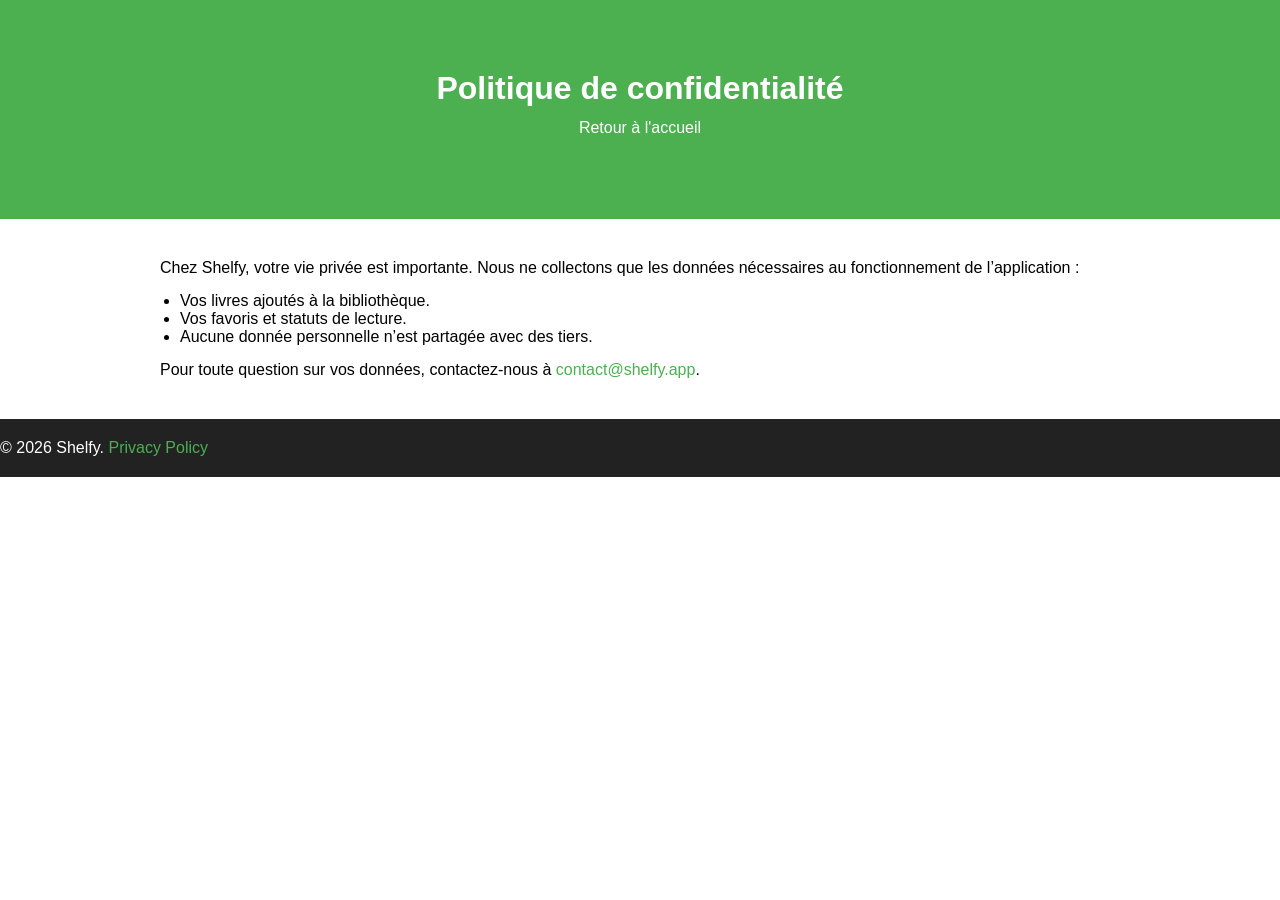
==== privacy-policy.html @ 0d58c791 "change file name" ====
<!DOCTYPE html>
<html lang="fr">
<head>
    <meta charset="UTF-8">
    <meta name="viewport" content="width=device-width, initial-scale=1.0">
    <title>Privacy Policy - Shelfy</title>
    <link rel="stylesheet" href="css/style.css">
</head>
<body>
    <header class="privacy-header">
        <div class="container">
            <h1>Politique de confidentialité</h1>
            <a href="index.html" class="btn">Retour à l'accueil</a>
        </div>
    </header>

    <section class="privacy-content container">
        <p>Chez Shelfy, votre vie privée est importante. Nous ne collectons que les données nécessaires au fonctionnement de l’application :</p>
        <ul>
            <li>Vos livres ajoutés à la bibliothèque.</li>
            <li>Vos favoris et statuts de lecture.</li>
            <li>Aucune donnée personnelle n’est partagée avec des tiers.</li>
        </ul>
        <p>Pour toute question sur vos données, contactez-nous à <a href="mailto:contact@shelfy.app">contact@shelfy.app</a>.</p>
    </section>

    <footer class="footer">
        <p>&copy; 2026 Shelfy. <a href="privacy-policy.html">Privacy Policy</a></p>
    </footer>
</body>
</html>
---- css/style.css ----
/* Reset simple */
* {
    margin: 0;
    padding: 0;
    box-sizing: border-box;
    font-family: 'Arial', sans-serif;
}

body, html {
    height: 100%;
}

/* Boutons */
.btn {
    display: inline-block;
    padding: 12px 24px;
    background-color: #4CAF50;
    color: #fff;
    text-decoration: none;
    border-radius: 8px;
    transition: background 0.3s;
}

.btn:hover {
    background-color: #45a049;
}

/* Container */
.container {
    max-width: 1000px;
    margin: 0 auto;
    padding: 20px;
    text-align: center;
}

/* Landing page */
.hero {
    display: flex;
    align-items: center;
    justify-content: center;
    flex-direction: column;
    height: 100vh;
    background: linear-gradient(to right, #4CAF50, #81C784);
    color: #fff;
}

.hero h1 {
    font-size: 3em;
    margin-bottom: 20px;
}

.hero p {
    font-size: 1.5em;
    margin-bottom: 30px;
}

/* Features */
.features {
    padding: 50px 20px;
}

.feature-grid {
    display: flex;
    flex-wrap: wrap;
    gap: 20px;
    justify-content: center;
    margin-top: 30px;
}

.feature {
    flex: 1 1 250px;
    background-color: #f1f1f1;
    padding: 20px;
    border-radius: 10px;
}

/* Footer */
.footer {
    background-color: #222;
    color: #fff;
    padding: 20px 0;
}

/* Privacy page */
.privacy-header {
    padding: 50px 20px;
    background-color: #4CAF50;
    color: #fff;
    text-align: center;
}

.privacy-content {
    padding: 40px 20px;
    text-align: left;
}

.privacy-content ul {
    margin: 15px 0 15px 20px;
}

a {
    color: #4CAF50;
    text-decoration: none;
}

a:hover {
    text-decoration: underline;
}

/* Responsive */
@media (max-width: 768px) {
    .hero h1 {
        font-size: 2.5em;
    }
    .hero p {
        font-size: 1.2em;
    }
    .feature-grid {
        flex-direction: column;
    }
}
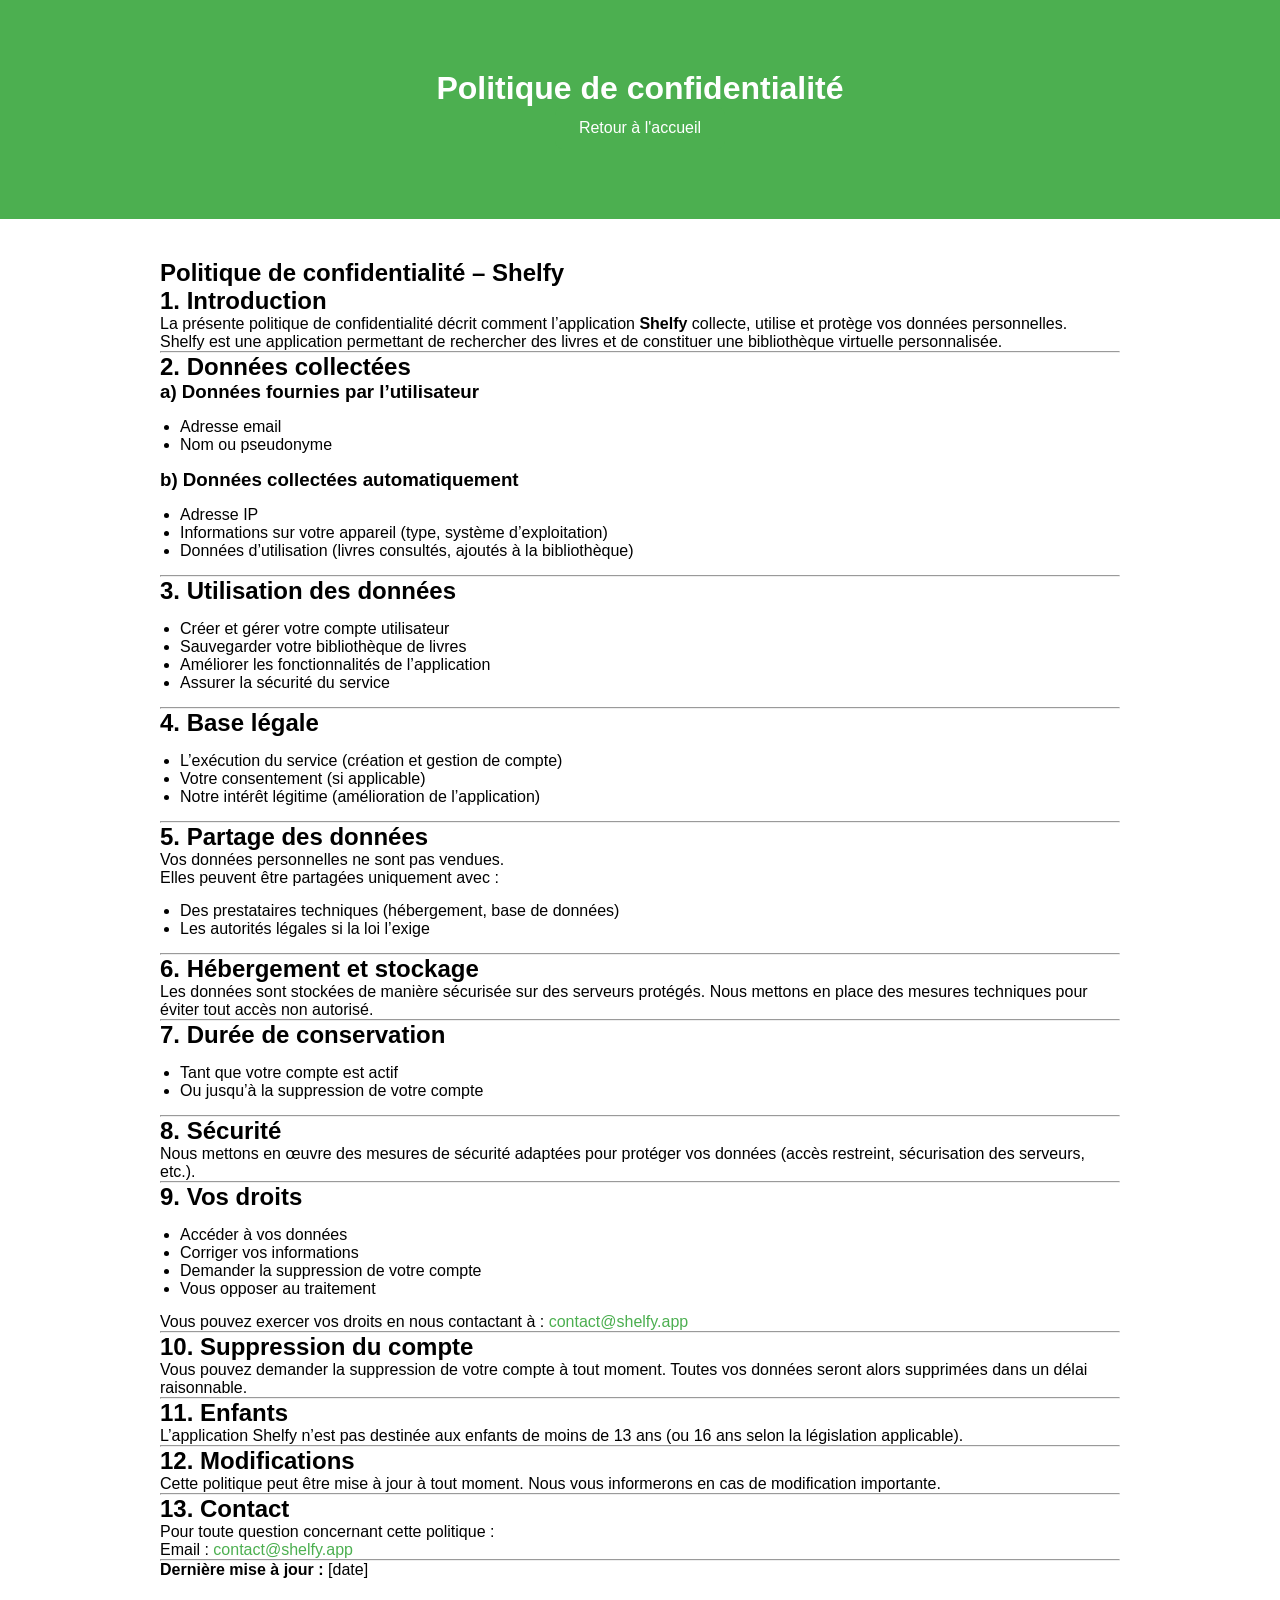
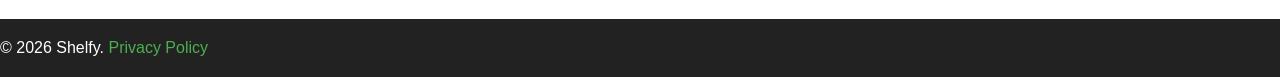
==== commit aeac9d05: "Update privacy-policy.html" ====
--- a/privacy-policy.html
+++ b/privacy-policy.html
@@ -15,17 +15,137 @@
     </header>
 
     <section class="privacy-content container">
-        <p>Chez Shelfy, votre vie privée est importante. Nous ne collectons que les données nécessaires au fonctionnement de l’application :</p>
-        <ul>
-            <li>Vos livres ajoutés à la bibliothèque.</li>
-            <li>Vos favoris et statuts de lecture.</li>
-            <li>Aucune donnée personnelle n’est partagée avec des tiers.</li>
-        </ul>
-        <p>Pour toute question sur vos données, contactez-nous à <a href="mailto:contact@shelfy.app">contact@shelfy.app</a>.</p>
+        <h1>Politique de confidentialité – Shelfy</h1>
+
+<h2>1. Introduction</h2>
+<p>
+La présente politique de confidentialité décrit comment l’application <strong>Shelfy</strong> collecte, utilise et protège vos données personnelles.
+</p>
+<p>
+Shelfy est une application permettant de rechercher des livres et de constituer une bibliothèque virtuelle personnalisée.
+</p>
+
+<hr>
+
+<h2>2. Données collectées</h2>
+
+<h3>a) Données fournies par l’utilisateur</h3>
+<ul>
+    <li>Adresse email</li>
+    <li>Nom ou pseudonyme</li>
+</ul>
+
+<h3>b) Données collectées automatiquement</h3>
+<ul>
+    <li>Adresse IP</li>
+    <li>Informations sur votre appareil (type, système d’exploitation)</li>
+    <li>Données d’utilisation (livres consultés, ajoutés à la bibliothèque)</li>
+</ul>
+
+<hr>
+
+<h2>3. Utilisation des données</h2>
+<ul>
+    <li>Créer et gérer votre compte utilisateur</li>
+    <li>Sauvegarder votre bibliothèque de livres</li>
+    <li>Améliorer les fonctionnalités de l’application</li>
+    <li>Assurer la sécurité du service</li>
+</ul>
+
+<hr>
+
+<h2>4. Base légale</h2>
+<ul>
+    <li>L’exécution du service (création et gestion de compte)</li>
+    <li>Votre consentement (si applicable)</li>
+    <li>Notre intérêt légitime (amélioration de l’application)</li>
+</ul>
+
+<hr>
+
+<h2>5. Partage des données</h2>
+<p>Vos données personnelles ne sont pas vendues.</p>
+<p>Elles peuvent être partagées uniquement avec :</p>
+<ul>
+    <li>Des prestataires techniques (hébergement, base de données)</li>
+    <li>Les autorités légales si la loi l’exige</li>
+</ul>
+
+<hr>
+
+<h2>6. Hébergement et stockage</h2>
+<p>
+Les données sont stockées de manière sécurisée sur des serveurs protégés.
+Nous mettons en place des mesures techniques pour éviter tout accès non autorisé.
+</p>
+
+<hr>
+
+<h2>7. Durée de conservation</h2>
+<ul>
+    <li>Tant que votre compte est actif</li>
+    <li>Ou jusqu’à la suppression de votre compte</li>
+</ul>
+
+<hr>
+
+<h2>8. Sécurité</h2>
+<p>
+Nous mettons en œuvre des mesures de sécurité adaptées pour protéger vos données (accès restreint, sécurisation des serveurs, etc.).
+</p>
+
+<hr>
+
+<h2>9. Vos droits</h2>
+<ul>
+    <li>Accéder à vos données</li>
+    <li>Corriger vos informations</li>
+    <li>Demander la suppression de votre compte</li>
+    <li>Vous opposer au traitement</li>
+</ul>
+<p>
+Vous pouvez exercer vos droits en nous contactant à :
+<a href="mailto:contact@shelfy.app">contact@shelfy.app</a>
+</p>
+
+<hr>
+
+<h2>10. Suppression du compte</h2>
+<p>
+Vous pouvez demander la suppression de votre compte à tout moment.
+Toutes vos données seront alors supprimées dans un délai raisonnable.
+</p>
+
+<hr>
+
+<h2>11. Enfants</h2>
+<p>
+L’application Shelfy n’est pas destinée aux enfants de moins de 13 ans (ou 16 ans selon la législation applicable).
+</p>
+
+<hr>
+
+<h2>12. Modifications</h2>
+<p>
+Cette politique peut être mise à jour à tout moment.
+Nous vous informerons en cas de modification importante.
+</p>
+
+<hr>
+
+<h2>13. Contact</h2>
+<p>
+Pour toute question concernant cette politique :<br>
+Email : <a href="mailto:contact@shelfy.app">contact@shelfy.app</a>
+</p>
+
+<hr>
+
+<p><strong>Dernière mise à jour :</strong> [date]</p>
     </section>
 
     <footer class="footer">
         <p>&copy; 2026 Shelfy. <a href="privacy-policy.html">Privacy Policy</a></p>
     </footer>
 </body>
-</html>+</html>
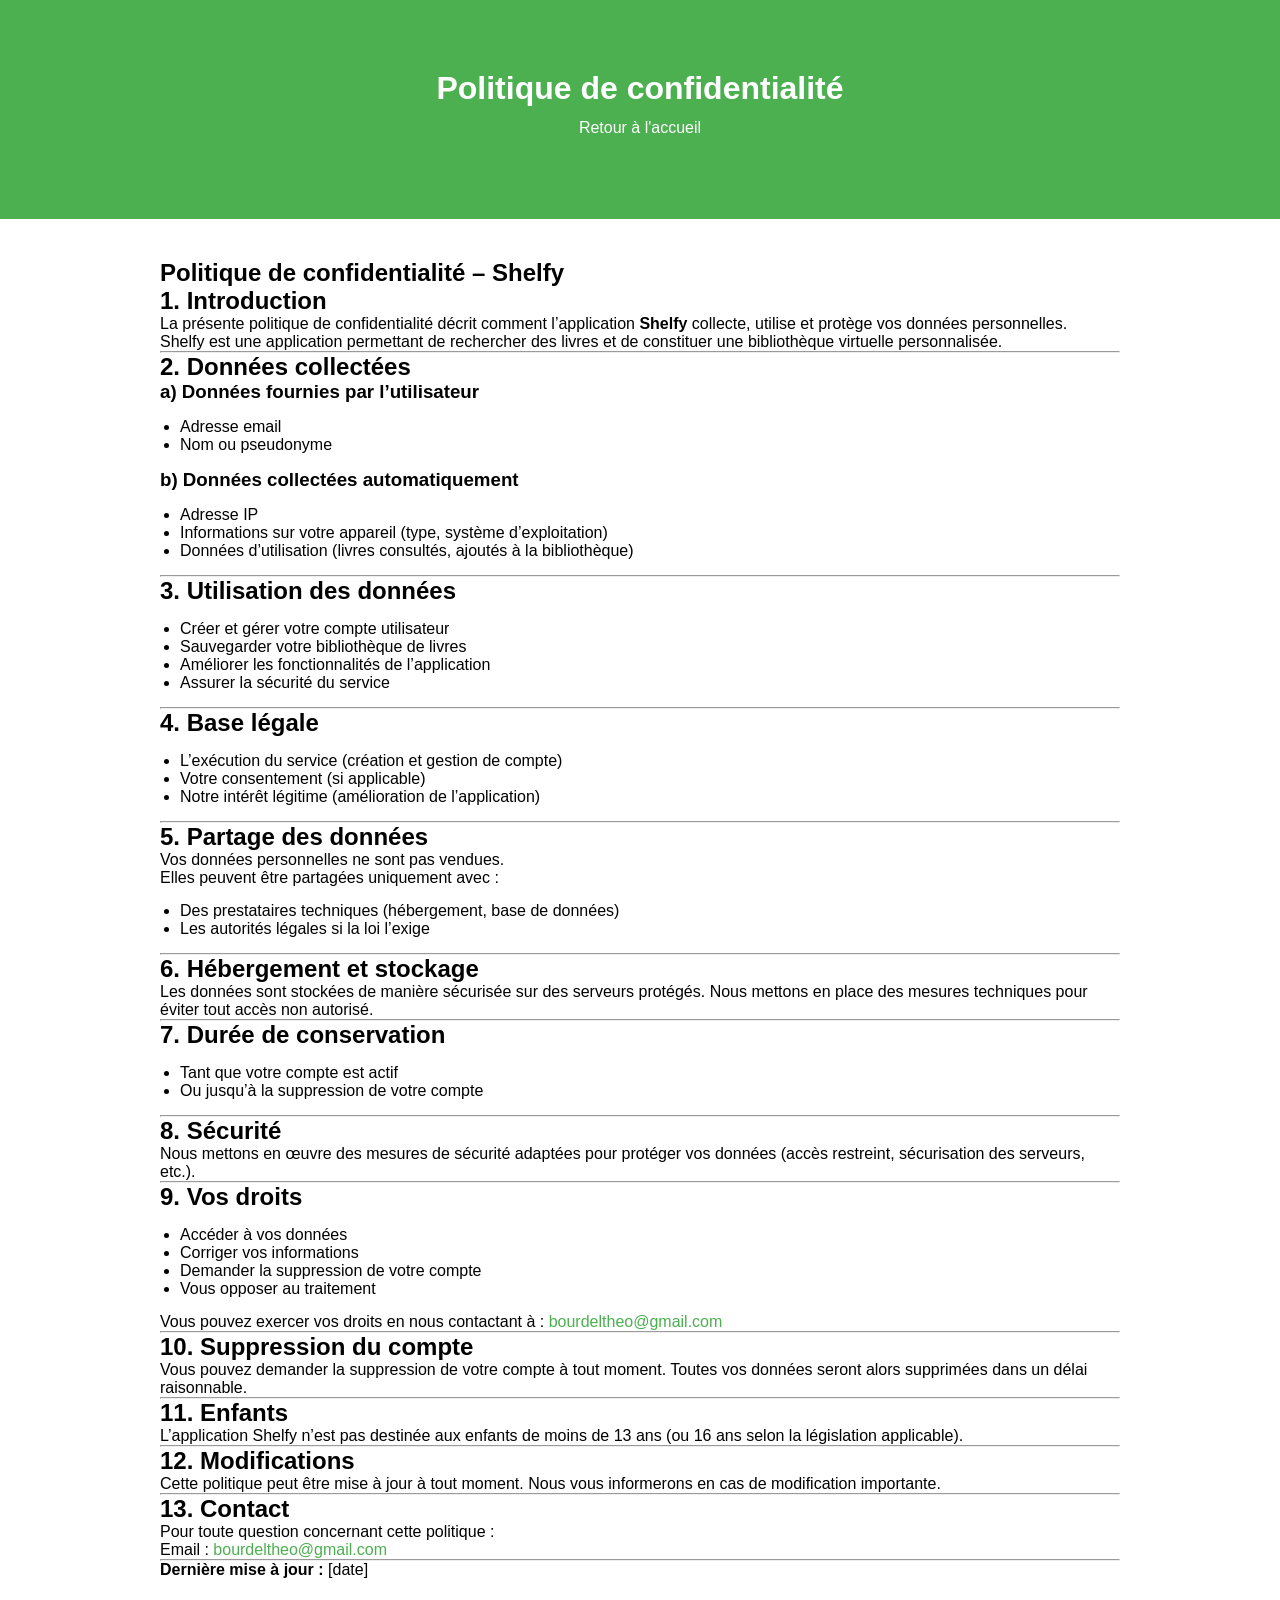
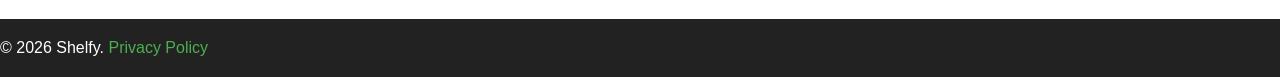
==== commit 89aadf04: "Update privacy-policy.html" ====
--- a/privacy-policy.html
+++ b/privacy-policy.html
@@ -105,7 +105,7 @@
 </ul>
 <p>
 Vous pouvez exercer vos droits en nous contactant à :
-<a href="mailto:contact@shelfy.app">contact@shelfy.app</a>
+<a href="mailto:contact@shelfy.app">bourdeltheo@gmail.com</a>
 </p>
 
 <hr>
@@ -136,7 +136,7 @@
 <h2>13. Contact</h2>
 <p>
 Pour toute question concernant cette politique :<br>
-Email : <a href="mailto:contact@shelfy.app">contact@shelfy.app</a>
+Email : <a href="mailto:contact@shelfy.app">bourdeltheo@gmail.com</a>
 </p>
 
 <hr>
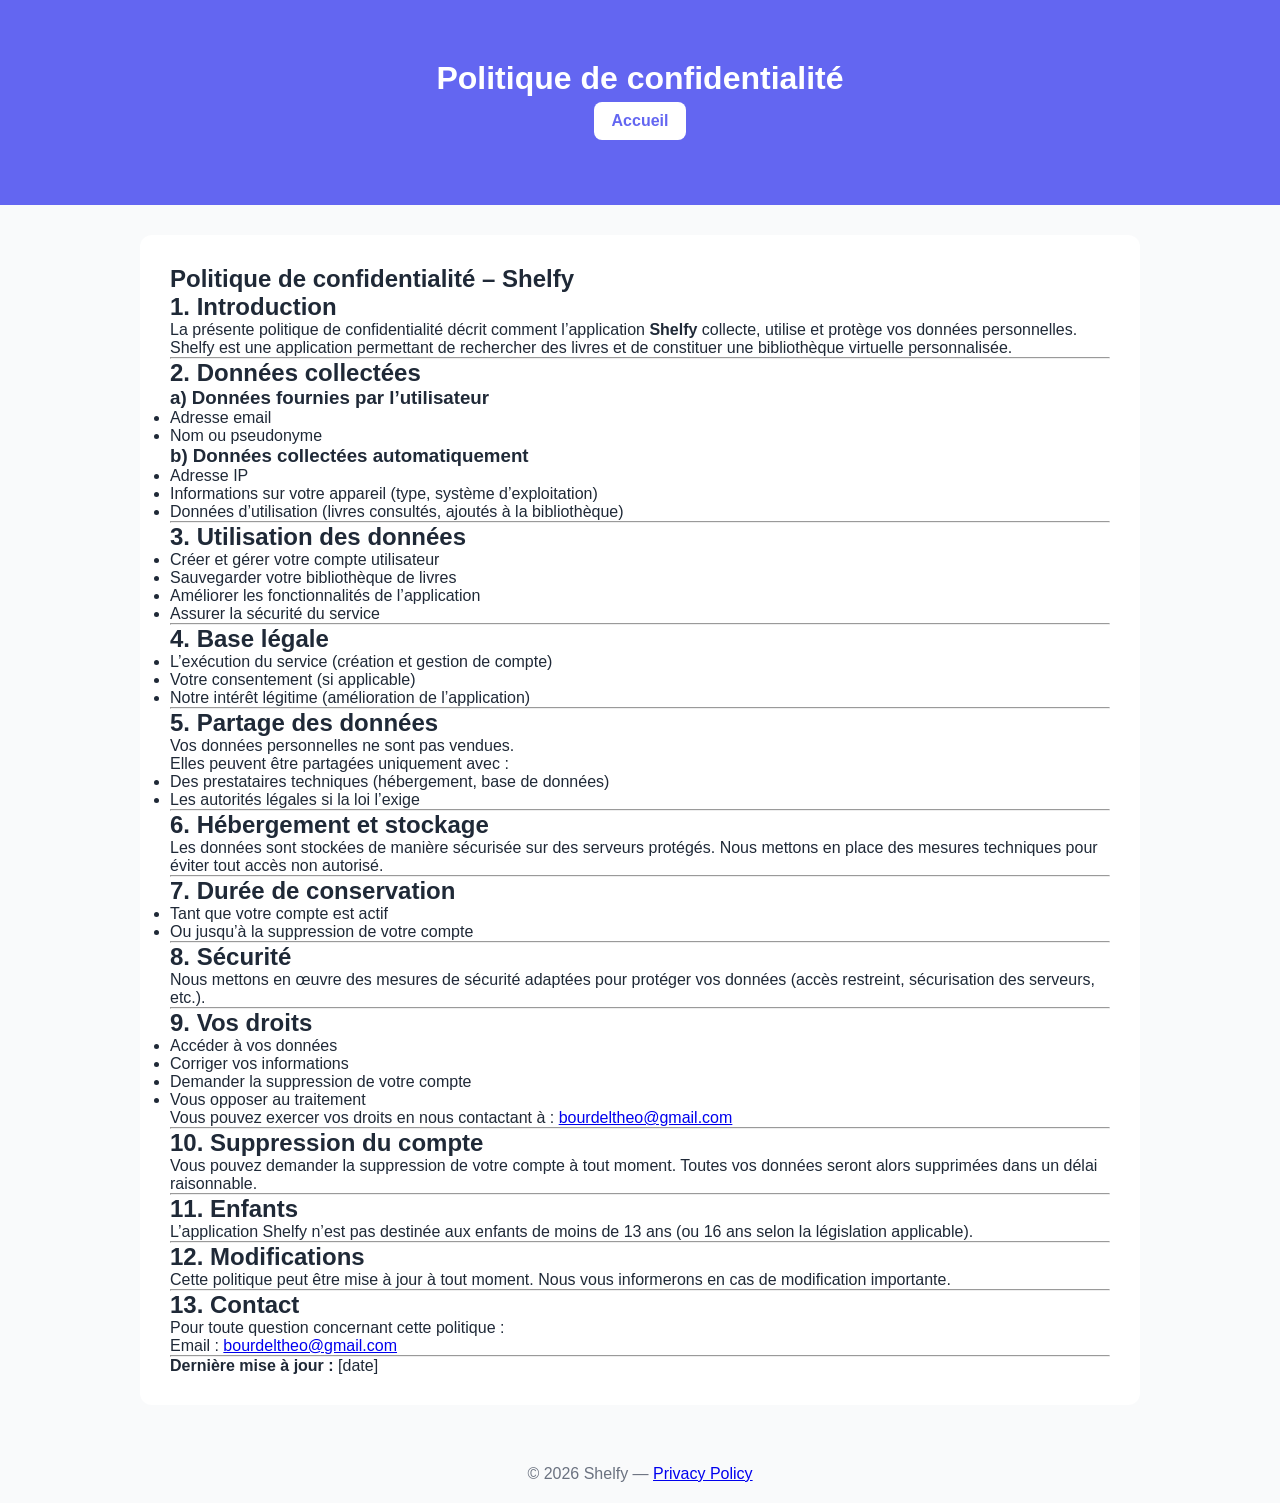
==== commit 64198707: "add support page / css fix" ====
--- a/privacy-policy.html
+++ b/privacy-policy.html
@@ -10,11 +10,12 @@
     <header class="privacy-header">
         <div class="container">
             <h1>Politique de confidentialité</h1>
-            <a href="index.html" class="btn">Retour à l'accueil</a>
+            <a href="index.html" class="btn">Accueil</a>
         </div>
     </header>
 
     <section class="privacy-content container">
+
         <h1>Politique de confidentialité – Shelfy</h1>
 
 <h2>1. Introduction</h2>
@@ -105,7 +106,7 @@
 </ul>
 <p>
 Vous pouvez exercer vos droits en nous contactant à :
-<a href="mailto:contact@shelfy.app">bourdeltheo@gmail.com</a>
+<a href="mailto:bourdeltheo@gmail.com">bourdeltheo@gmail.com</a>
 </p>
 
 <hr>
@@ -136,16 +137,20 @@
 <h2>13. Contact</h2>
 <p>
 Pour toute question concernant cette politique :<br>
-Email : <a href="mailto:contact@shelfy.app">bourdeltheo@gmail.com</a>
+Email : <a href="mailto:bourdeltheo@gmail.com">bourdeltheo@gmail.com</a>
 </p>
 
 <hr>
 
 <p><strong>Dernière mise à jour :</strong> [date]</p>
+
     </section>
 
     <footer class="footer">
-        <p>&copy; 2026 Shelfy. <a href="privacy-policy.html">Privacy Policy</a></p>
+        <p>
+            &copy; 2026 Shelfy — 
+            <a href="privacy-policy.html">Privacy Policy</a>
+        </p>
     </footer>
 </body>
-</html>
+</html>
--- a/css/style.css
+++ b/css/style.css
@@ -1,121 +1,93 @@
-/* Reset simple */
+/* RESET */
 * {
     margin: 0;
     padding: 0;
     box-sizing: border-box;
-    font-family: 'Arial', sans-serif;
 }
 
-body, html {
-    height: 100%;
+body {
+    font-family: -apple-system, BlinkMacSystemFont, "Segoe UI", Roboto, sans-serif;
+    color: #1f2937;
+    background-color: #f9fafb;
 }
 
-/* Boutons */
+/* CONTAINER */
+.container {
+    max-width: 1000px;
+    margin: auto;
+    padding: 20px;
+}
+
+/* HERO */
+.hero {
+    background: linear-gradient(135deg, #6366f1, #8b5cf6);
+    color: white;
+    text-align: center;
+    padding: 80px 20px;
+}
+
+.hero h1 {
+    font-size: 3rem;
+}
+
+.hero p {
+    margin: 10px 0 20px;
+}
+
+/* BUTTON */
 .btn {
     display: inline-block;
-    padding: 12px 24px;
-    background-color: #4CAF50;
-    color: #fff;
+    padding: 10px 18px;
+    margin: 5px;
+    background: white;
+    color: #6366f1;
+    border-radius: 8px;
     text-decoration: none;
-    border-radius: 8px;
-    transition: background 0.3s;
+    font-weight: 600;
 }
 
 .btn:hover {
-    background-color: #45a049;
+    background: #e5e7eb;
 }
 
-/* Container */
-.container {
-    max-width: 1000px;
-    margin: 0 auto;
-    padding: 20px;
+/* FEATURES */
+.features {
+    padding: 60px 20px;
     text-align: center;
 }
 
-/* Landing page */
-.hero {
-    display: flex;
-    align-items: center;
-    justify-content: center;
-    flex-direction: column;
-    height: 100vh;
-    background: linear-gradient(to right, #4CAF50, #81C784);
-    color: #fff;
-}
-
-.hero h1 {
-    font-size: 3em;
-    margin-bottom: 20px;
-}
-
-.hero p {
-    font-size: 1.5em;
-    margin-bottom: 30px;
-}
-
-/* Features */
-.features {
-    padding: 50px 20px;
-}
-
 .feature-grid {
-    display: flex;
-    flex-wrap: wrap;
+    display: grid;
     gap: 20px;
-    justify-content: center;
     margin-top: 30px;
 }
 
 .feature {
-    flex: 1 1 250px;
-    background-color: #f1f1f1;
+    background: white;
     padding: 20px;
-    border-radius: 10px;
+    border-radius: 12px;
 }
 
-/* Footer */
-.footer {
-    background-color: #222;
-    color: #fff;
-    padding: 20px 0;
-}
-
-/* Privacy page */
+/* HEADER */
 .privacy-header {
-    padding: 50px 20px;
-    background-color: #4CAF50;
-    color: #fff;
+    background: #6366f1;
+    color: white;
+    padding: 40px 20px;
     text-align: center;
 }
 
-.privacy-content {
-    padding: 40px 20px;
-    text-align: left;
+/* CONTENT */
+section.container {
+    background: white;
+    margin-top: 30px;
+    border-radius: 12px;
+    padding: 30px;
 }
 
-.privacy-content ul {
-    margin: 15px 0 15px 20px;
-}
-
-a {
-    color: #4CAF50;
-    text-decoration: none;
-}
-
-a:hover {
-    text-decoration: underline;
-}
-
-/* Responsive */
-@media (max-width: 768px) {
-    .hero h1 {
-        font-size: 2.5em;
-    }
-    .hero p {
-        font-size: 1.2em;
-    }
-    .feature-grid {
-        flex-direction: column;
-    }
+/* FOOTER */
+.footer {
+    text-align: center;
+    padding: 20px;
+    margin-top: 40px;
+    color: #6b7280;
 }
